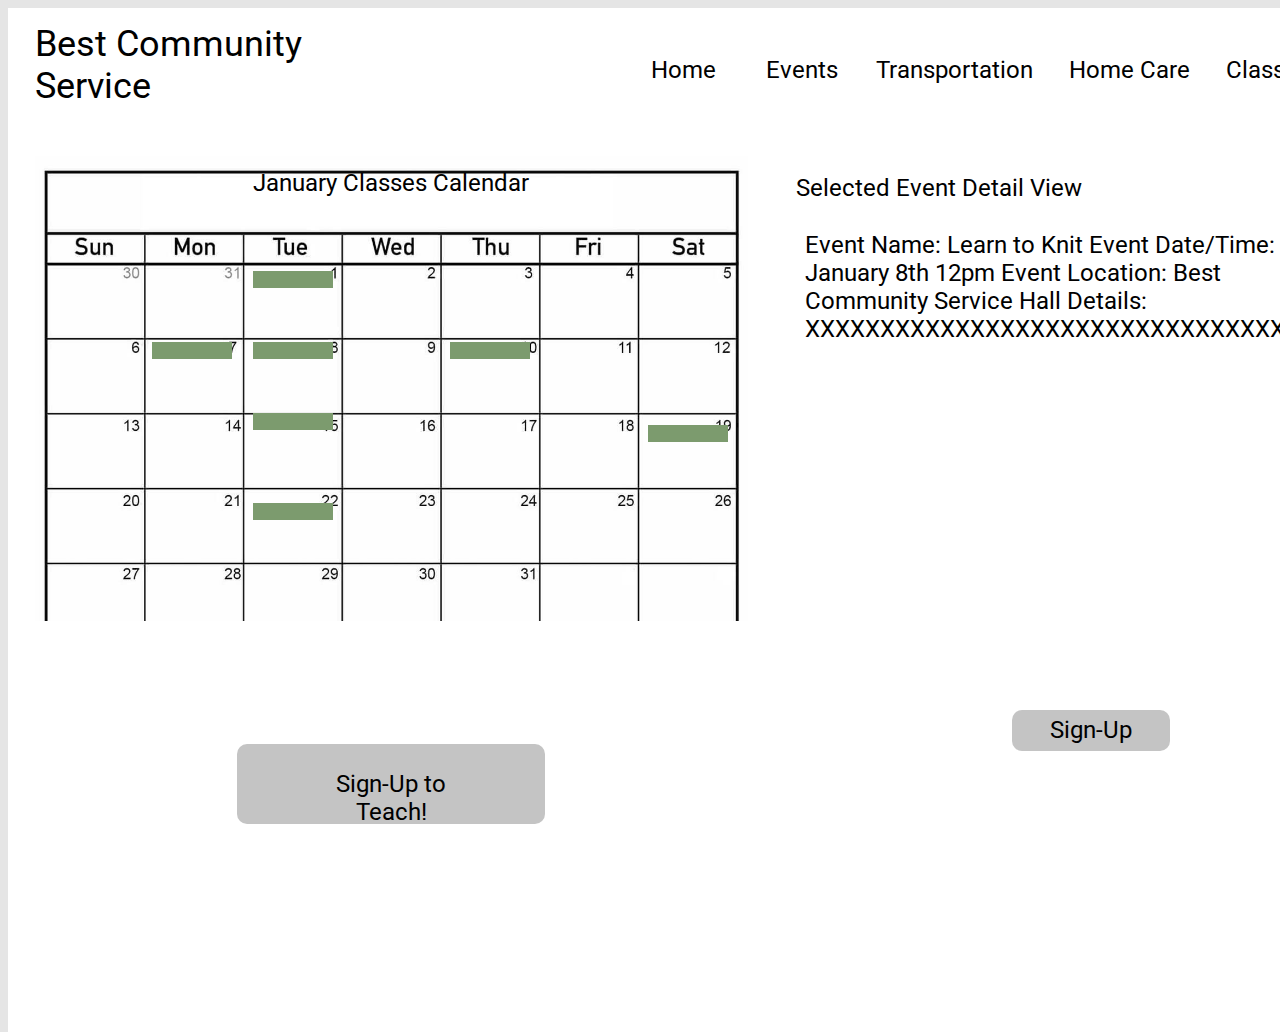
==== classes/index.html @ a40b7e12 "inital commit" ====
<html lang="en">
          <head>
            <meta charset="utf-8">
          
            <title>Html Generated</title>
            <meta name="description" content="Figma htmlGenerator">
            <meta name="author" content="htmlGenerator">
            <link href="https://fonts.googleapis.com/css?family=Roboto&display=swap" rel="stylesheet">

            <link rel="stylesheet" href="styles.css">
            
            <style>
              /*
                Figma Background for illustrative/preview purposes only.
                You can remove this style tag with no consequence
              */
              body {background: #E5E5E5; }
            </style>
          
          </head>
          
          <body>
            <div class=e108_69><div  class="e108_70"></div><span  class="e108_71">Best Community Service</span><span  class="e108_72">Transportation</span><span  class="e108_73">Home Care</span><span  class="e108_74">Classes</span><span  class="e108_75">Jobs</span><span  class="e108_76">Events</span><span  class="e108_77">Home</span><div class=e109_89><div  class="e109_87"></div><div  class="e109_97"></div><div  class="e109_92"></div><div  class="e109_93"></div><div  class="e109_94"></div><div  class="e109_95"></div><div  class="e109_96"></div><span  class="e109_88">January Classes Calendar</span><div  class="e109_90"></div></div><div  class="e109_105"></div><span  class="e109_106">Selected Event Detail View</span><span  class="e109_107">Event Name: Learn to Knit
Event Date/Time: January 8th 12pm
Event Location: Best Community Service Hall
Details:
XXXXXXXXXXXXXXXXXXXXXXXXXXXXXXXXXXXXXXXXXXXXXXXXXXXXXXXXXXXXXXXXXXXXXXXXXXXXXXXXXXXXXXXXXXXXXXXXXXXXXXXXXXXXXXXXXXXXXXX</span><div  class="e109_108"></div><span  class="e109_110">Sign-Up</span><div  class="e109_112"></div><span  class="e109_113">Sign-Up to Teach!</span></div>
          </body>
          </html>
---- classes/styles.css ----
.108_69 { 
	overflow:hidden;
}.e108_69 { 
	background-color:rgba(255, 255, 255, 1);
	width:1440px;
	height:1024px;
	position:absolute;
}.e108_70 { 
	transform: rotate(0.0795774181539985deg);
	width:1440.0013427734375px;
	height:0px;
	position:absolute;
	left:0px;
	top:111px;
}.108_70 { 
	border:1px solid rgba(0, 0, 0, 1);
}.e108_71 { 
	color:rgba(0, 0, 0, 1);
	width:282px;
	height:61px;
	position:absolute;
	left:27px;
	top:15px;
	font-family:Roboto;
	text-align:left;
	font-size:36px;
	letter-spacing:0;
}.e108_72 { 
	color:rgba(0, 0, 0, 1);
	width:159px;
	height:45px;
	position:absolute;
	left:867px;
	top:48px;
	font-family:Roboto;
	text-align:center;
	font-size:24px;
	letter-spacing:0;
}.e108_73 { 
	color:rgba(0, 0, 0, 1);
	width:159px;
	height:45px;
	position:absolute;
	left:1042px;
	top:48px;
	font-family:Roboto;
	text-align:center;
	font-size:24px;
	letter-spacing:0;
}.e108_74 { 
	color:rgba(0, 0, 0, 1);
	width:117px;
	height:45px;
	position:absolute;
	left:1201px;
	top:48px;
	font-family:Roboto;
	text-align:center;
	font-size:24px;
	letter-spacing:0;
}.e108_75 { 
	color:rgba(0, 0, 0, 1);
	width:97px;
	height:45px;
	position:absolute;
	left:1318px;
	top:48px;
	font-family:Roboto;
	text-align:center;
	font-size:24px;
	letter-spacing:0;
}.e108_76 { 
	color:rgba(0, 0, 0, 1);
	width:125px;
	height:45px;
	position:absolute;
	left:731px;
	top:48px;
	font-family:Roboto;
	text-align:center;
	font-size:24px;
	letter-spacing:0;
}.e108_77 { 
	color:rgba(0, 0, 0, 1);
	width:129px;
	height:45px;
	position:absolute;
	left:611px;
	top:48px;
	font-family:Roboto;
	text-align:center;
	font-size:24px;
	letter-spacing:0;
}.e109_89 { 
	width:713px;
	height:465px;
	position:absolute;
	left:27px;
	top:148px;
}.e109_87 { 
	width:713px;
	height:465px;
	position:absolute;
	left:0px;
	top:0px;
	background-image:url(images/blank_calendar_template_3_3.png);
	background-repeat:no-repeat;
	background-size:cover;
}.e109_97 { 
	background-color:rgba(124.44089815020561, 155.33751904964447, 109.9013203382492, 1);
	width:80px;
	height:17px;
	position:absolute;
	left:613px;
	top:269px;
}.e109_92 { 
	background-color:rgba(124.44089815020561, 155.33751904964447, 109.9013203382492, 1);
	width:80px;
	height:17px;
	position:absolute;
	left:415px;
	top:186px;
}.e109_93 { 
	background-color:rgba(124.44089815020561, 155.33751904964447, 109.9013203382492, 1);
	width:80px;
	height:17px;
	position:absolute;
	left:117px;
	top:186px;
}.e109_94 { 
	background-color:rgba(124.44089815020561, 155.33751904964447, 109.9013203382492, 1);
	width:80px;
	height:17px;
	position:absolute;
	left:218px;
	top:257px;
}.e109_95 { 
	background-color:rgba(124.44089815020561, 155.33751904964447, 109.9013203382492, 1);
	width:80px;
	height:17px;
	position:absolute;
	left:218px;
	top:186px;
}.e109_96 { 
	background-color:rgba(124.44089815020561, 155.33751904964447, 109.9013203382492, 1);
	width:80px;
	height:17px;
	position:absolute;
	left:218px;
	top:115px;
}.e109_88 { 
	color:rgba(0, 0, 0, 1);
	width:578px;
	height:35px;
	position:absolute;
	left:67px;
	top:13px;
	font-family:Roboto;
	text-align:center;
	font-size:24px;
	letter-spacing:0;
}.e109_90 { 
	background-color:rgba(124.44089815020561, 155.33751904964447, 109.9013203382492, 1);
	width:80px;
	height:17px;
	position:absolute;
	left:218px;
	top:347px;
}.e109_105 { 
	background-color:rgba(255, 255, 255, 1);
	width:629px;
	height:778px;
	position:absolute;
	left:769px;
	top:148px;
}.109_105 { 
	border:1px solid rgba(0, 0, 0, 1);
}.e109_106 { 
	color:rgba(0, 0, 0, 1);
	width:295px;
	height:44px;
	position:absolute;
	left:788px;
	top:166px;
	font-family:Roboto;
	text-align:left;
	font-size:24px;
	letter-spacing:0;
}.e109_107 { 
	color:rgba(0, 0, 0, 1);
	width:520px;
	height:314px;
	position:absolute;
	left:797px;
	top:223px;
	font-family:Roboto;
	text-align:left;
	font-size:24px;
	letter-spacing:0;
}.e109_108 { 
	background-color:rgba(196.00000351667404, 196.00000351667404, 196.00000351667404, 1);
	width:158px;
	height:41px;
	position:absolute;
	left:1004px;
	top:702px;
	border-top-left-radius:10px;
	border-top-right-radius:10px;
	border-bottom-left-radius:10px;
	border-bottom-right-radius:10px;
}.e109_110 { 
	color:rgba(0, 0, 0, 1);
	width:83px;
	height:28px;
	position:absolute;
	left:1042px;
	top:708px;
	font-family:Roboto;
	text-align:left;
	font-size:24px;
	letter-spacing:0;
}.e109_112 { 
	background-color:rgba(196.00000351667404, 196.00000351667404, 196.00000351667404, 1);
	width:308px;
	height:80px;
	position:absolute;
	left:229px;
	top:736px;
	border-top-left-radius:10px;
	border-top-right-radius:10px;
	border-bottom-left-radius:10px;
	border-bottom-right-radius:10px;
}.e109_113 { 
	color:rgba(0, 0, 0, 1);
	width:184px;
	height:28px;
	position:absolute;
	left:291px;
	top:762px;
	font-family:Roboto;
	text-align:center;
	font-size:24px;
	letter-spacing:0;
}
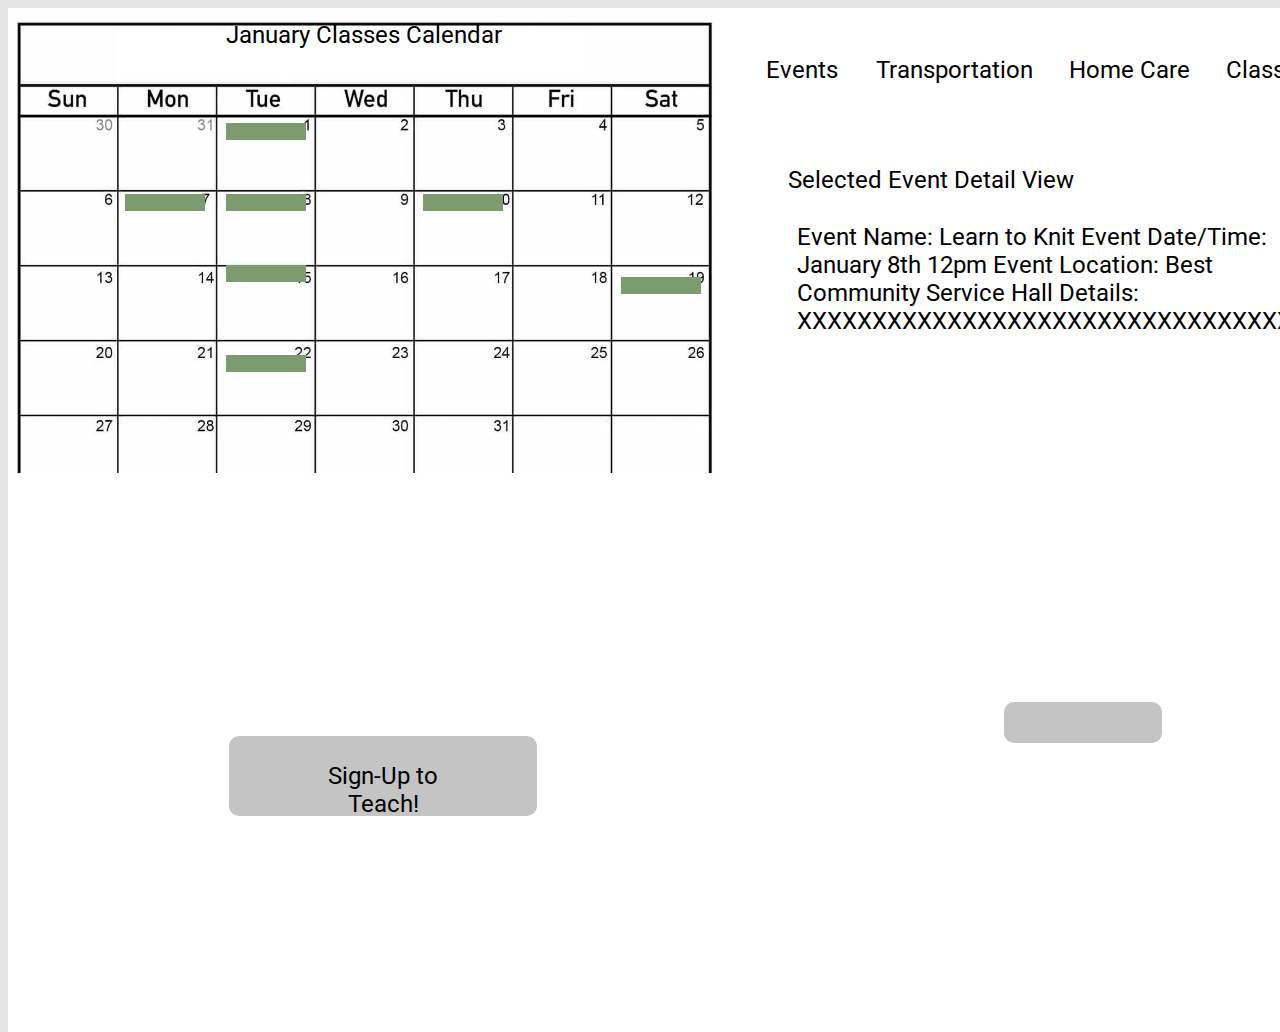
==== commit f9882869: "Kyle's code for classes" ====
--- a/classes/index.html
+++ b/classes/index.html
@@ -1,29 +1,76 @@
 <html lang="en">
-          <head>
-            <meta charset="utf-8">
-          
-            <title>Html Generated</title>
-            <meta name="description" content="Figma htmlGenerator">
-            <meta name="author" content="htmlGenerator">
-            <link href="https://fonts.googleapis.com/css?family=Roboto&display=swap" rel="stylesheet">
+<head>
+    <meta charset="utf-8">
 
-            <link rel="stylesheet" href="styles.css">
-            
-            <style>
-              /*
-                Figma Background for illustrative/preview purposes only.
-                You can remove this style tag with no consequence
-              */
-              body {background: #E5E5E5; }
-            </style>
-          
-          </head>
-          
-          <body>
-            <div class=e108_69><div  class="e108_70"></div><span  class="e108_71">Best Community Service</span><span  class="e108_72">Transportation</span><span  class="e108_73">Home Care</span><span  class="e108_74">Classes</span><span  class="e108_75">Jobs</span><span  class="e108_76">Events</span><span  class="e108_77">Home</span><div class=e109_89><div  class="e109_87"></div><div  class="e109_97"></div><div  class="e109_92"></div><div  class="e109_93"></div><div  class="e109_94"></div><div  class="e109_95"></div><div  class="e109_96"></div><span  class="e109_88">January Classes Calendar</span><div  class="e109_90"></div></div><div  class="e109_105"></div><span  class="e109_106">Selected Event Detail View</span><span  class="e109_107">Event Name: Learn to Knit
+    <title>Html Generated</title>
+    <meta name="description" content="Figma htmlGenerator">
+    <meta name="author" content="htmlGenerator">
+    <link href="https://fonts.googleapis.com/css?family=Roboto&display=swap" rel="stylesheet">
+
+    <link rel="stylesheet" href="styles.css">
+
+    <style>
+        /*
+          Figma Background for illustrative/preview purposes only.
+          You can remove this style tag with no consequence
+        */
+        body {background: #E5E5E5; }
+    </style>
+
+</head>
+
+<body>
+<div class=e108_69>
+    <div  class="e108_70"> </div>
+    <span  class="e108_71">Best Community Service</span>
+
+    <a href=".../transportation/index.html">
+        <span  class="e108_72">Transportation</span>
+    </a
+    <a href=".../home_care_page/index.html">
+        <span  class="e108_73">Home Care</span>
+    </a
+    <a href=".../classes/index.html">
+        <span  class="e108_74">Classes</span>
+    </a
+    <a href=".../jobs/index.html">
+        <span  class="e108_75">Jobs</span>
+    </a
+    <a href=".../events/index.html">
+        <span  class="e108_76">Events</span>
+    </a
+    <a href=".../index.html">
+        <span  class="e108_77">Home</span>
+    </a
+
+    <div class=e109_89>
+        <div  class="e109_87"></div>
+        <div  class="e109_97"></div>
+        <div  class="e109_92"></div>
+        <div  class="e109_93"></div>
+        <div  class="e109_94"></div>
+        <div  class="e109_95"></div>
+        <div  class="e109_96"></div>
+        <span  class="e109_88">January Classes Calendar</span>
+        <div  class="e109_90"></div>
+    </div>
+    <div  class="e109_105"></div>
+    <span  class="e109_106">Selected Event Detail View</span>
+    <span  class="e109_107">Event Name: Learn to Knit
 Event Date/Time: January 8th 12pm
 Event Location: Best Community Service Hall
 Details:
-XXXXXXXXXXXXXXXXXXXXXXXXXXXXXXXXXXXXXXXXXXXXXXXXXXXXXXXXXXXXXXXXXXXXXXXXXXXXXXXXXXXXXXXXXXXXXXXXXXXXXXXXXXXXXXXXXXXXXXX</span><div  class="e109_108"></div><span  class="e109_110">Sign-Up</span><div  class="e109_112"></div><span  class="e109_113">Sign-Up to Teach!</span></div>
-          </body>
-          </html>+XXXXXXXXXXXXXXXXXXXXXXXXXXXXXXXXXXXXXXXXXXXXXXXXXXXXXXXXXXXXXXXXXXXXXXXXXXXXXXXXXXXXXXXXXXXXXXXXXXXXXXXXXXXXXXXXXXXXXXX</span>
+
+    <span  class="e109_110">Sign-Up</span>
+    <div  class="e109_108"></div>
+
+
+    <div  class="e109_112"></div>
+    <a href=".../teach_signup/index.html">
+        <span  class="e109_113">Sign-Up to Teach!</span>
+    </a>
+
+</div>
+</body>
+</html>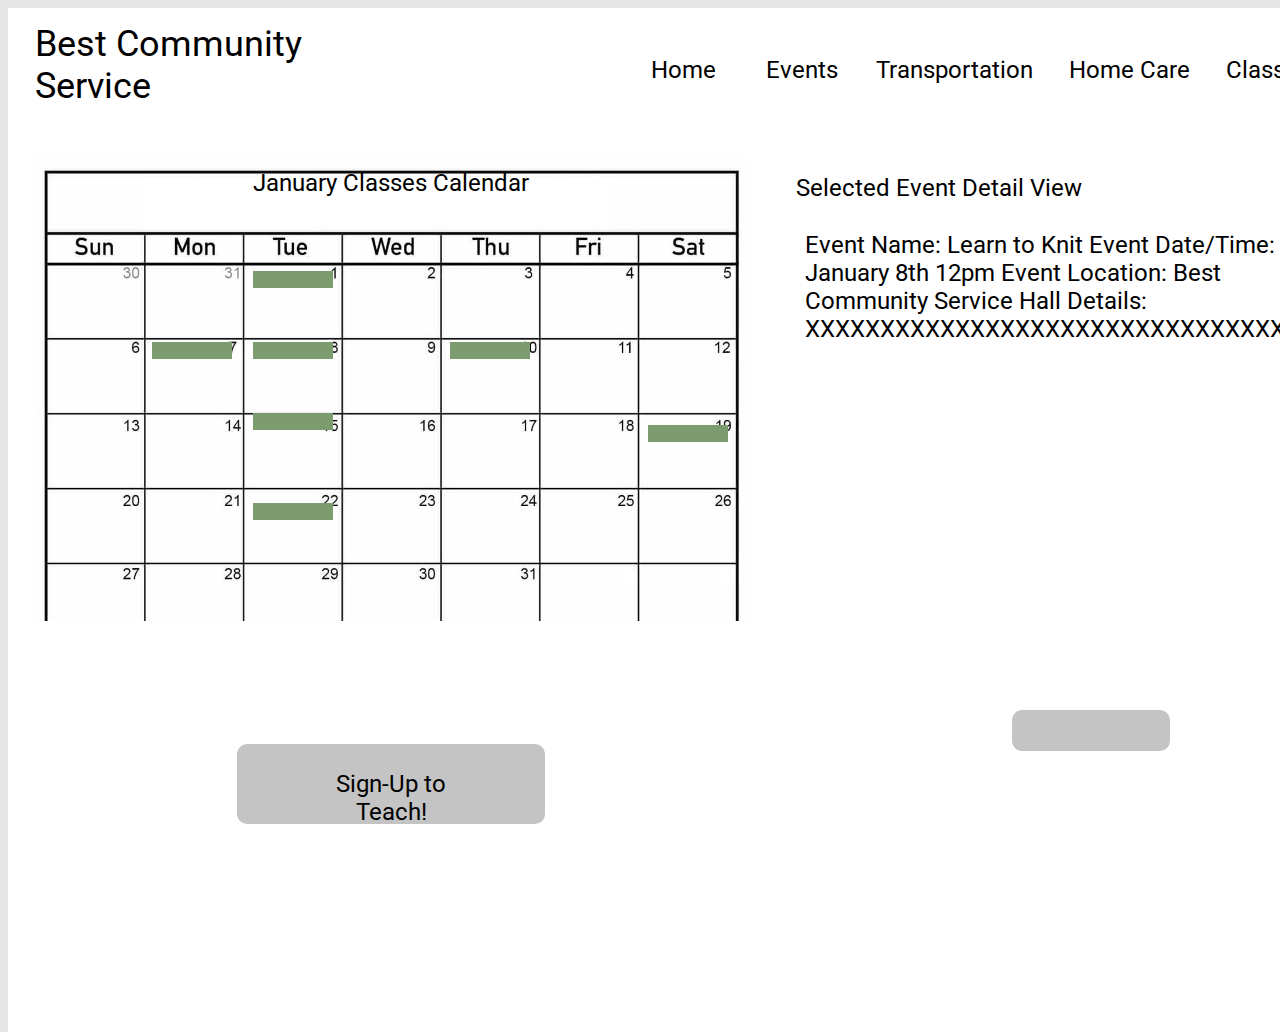
==== commit d8e6d875: "Patch classes page" ====
--- a/classes/index.html
+++ b/classes/index.html
@@ -24,24 +24,24 @@
     <div  class="e108_70"> </div>
     <span  class="e108_71">Best Community Service</span>
 
-    <a href=".../transportation/index.html">
+    <a href="../transportation/index.html">
         <span  class="e108_72">Transportation</span>
-    </a
-    <a href=".../home_care_page/index.html">
+    </a>
+    <a href="../home_care_page/index.html">
         <span  class="e108_73">Home Care</span>
-    </a
-    <a href=".../classes/index.html">
+    </a>
+    <a href="../classes/index.html">
         <span  class="e108_74">Classes</span>
-    </a
-    <a href=".../jobs/index.html">
+    </a>
+    <a href="../jobs/index.html">
         <span  class="e108_75">Jobs</span>
-    </a
-    <a href=".../events/index.html">
+    </a>
+    <a href="../events/index.html">
         <span  class="e108_76">Events</span>
-    </a
-    <a href=".../index.html">
+    </a>
+    <a href="../index.html">
         <span  class="e108_77">Home</span>
-    </a
+    </a>
 
     <div class=e109_89>
         <div  class="e109_87"></div>
@@ -67,7 +67,7 @@
 
 
     <div  class="e109_112"></div>
-    <a href=".../teach_signup/index.html">
+    <a href="../teach_signup/index.html">
         <span  class="e109_113">Sign-Up to Teach!</span>
     </a>
 
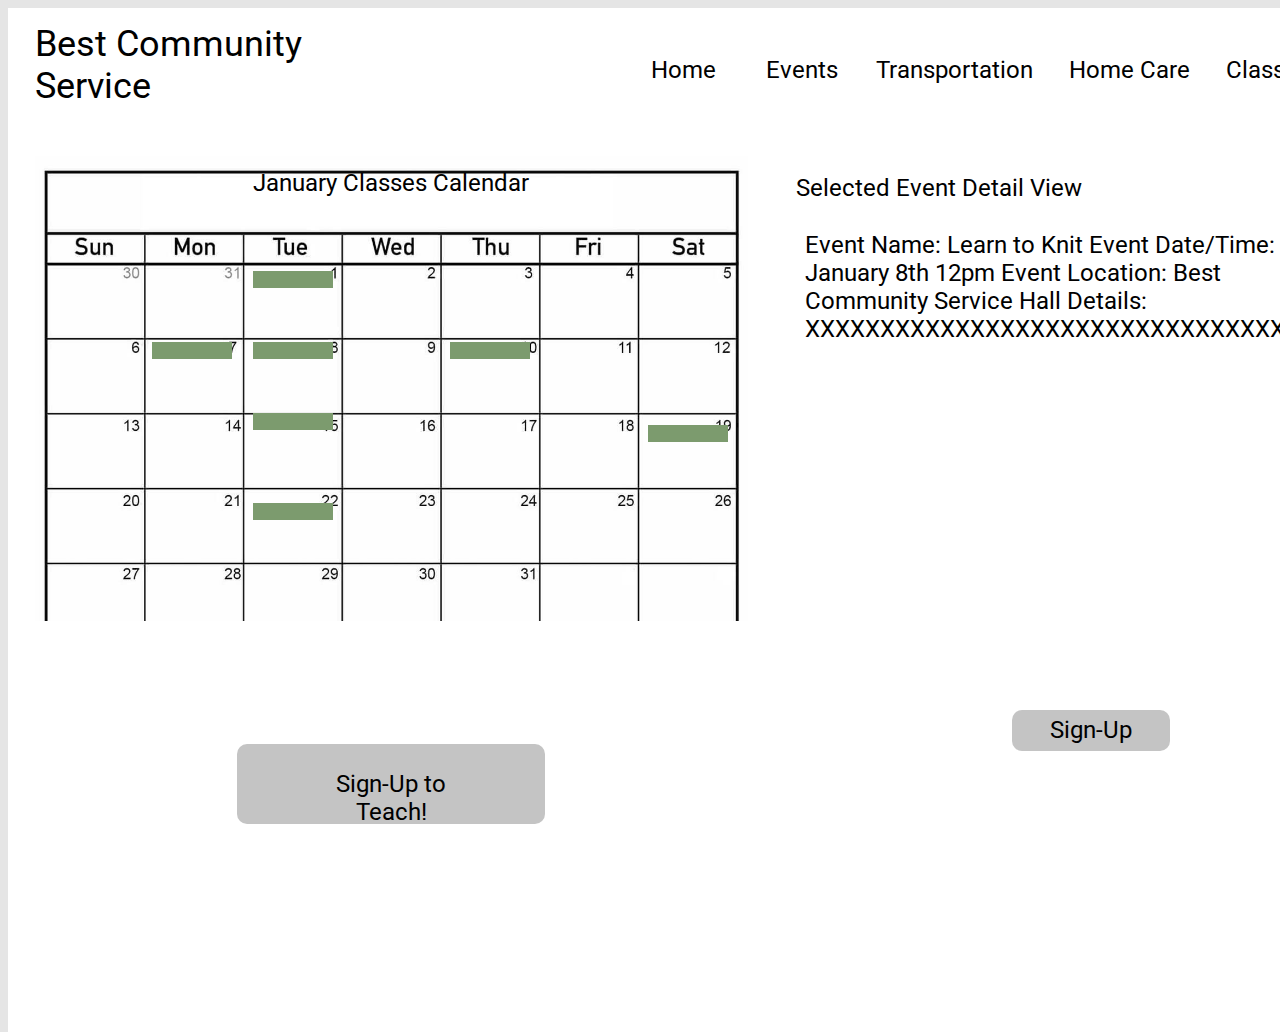
==== commit d7a24970: "classes fixed" ====
--- a/classes/index.html
+++ b/classes/index.html
@@ -60,10 +60,12 @@
 Event Date/Time: January 8th 12pm
 Event Location: Best Community Service Hall
 Details:
-XXXXXXXXXXXXXXXXXXXXXXXXXXXXXXXXXXXXXXXXXXXXXXXXXXXXXXXXXXXXXXXXXXXXXXXXXXXXXXXXXXXXXXXXXXXXXXXXXXXXXXXXXXXXXXXXXXXXXXX</span>
+XXXXXXXXXXXXXXXXXXXXXXXXXXXXXXXXXXXXXXXXXXXXXXXXXX</span>
 
+    <div  class="e109_108"></div>
+    <a href="../register/index.html">
     <span  class="e109_110">Sign-Up</span>
-    <div  class="e109_108"></div>
+    </a>
 
 
     <div  class="e109_112"></div>
